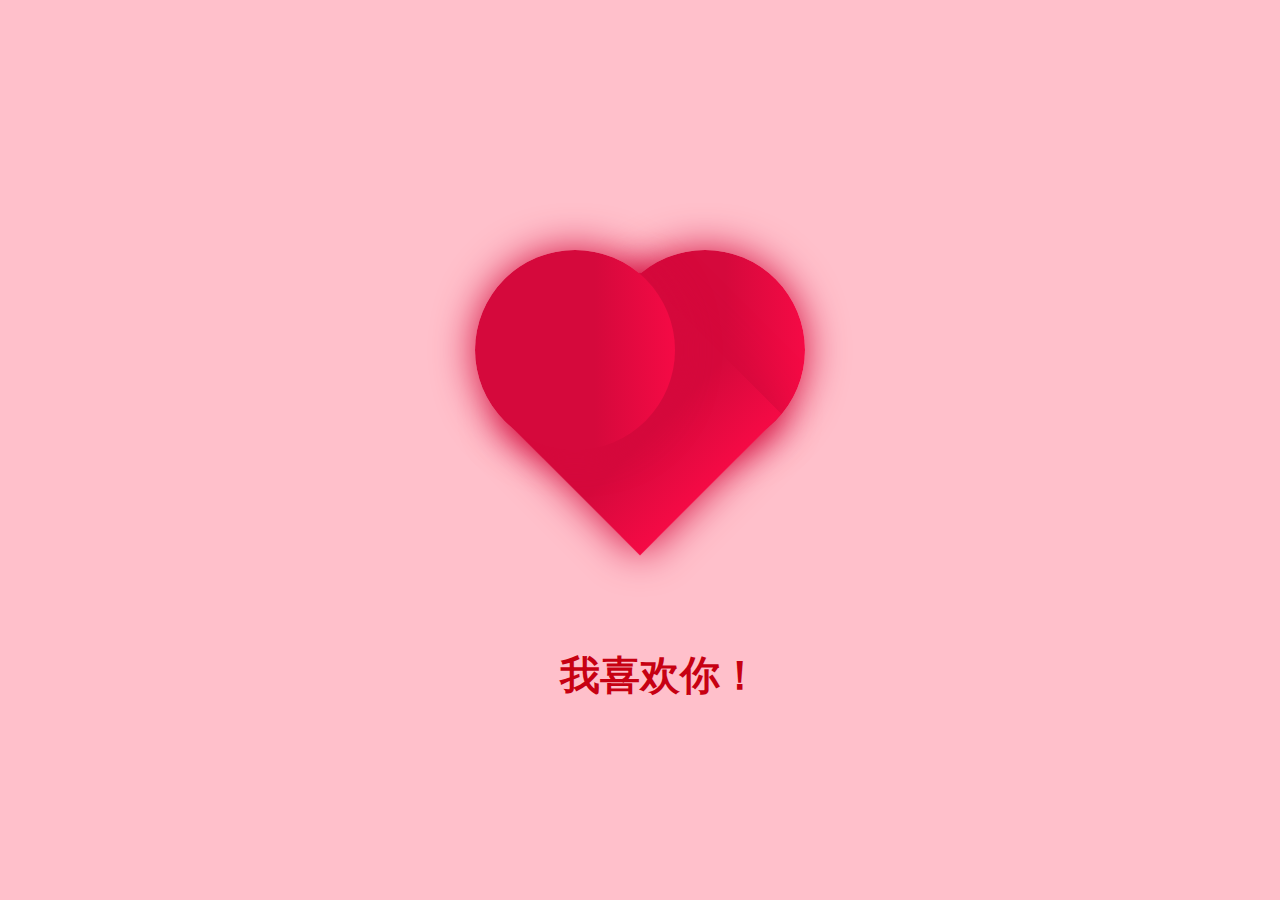
==== index.html @ 785b8427 "Create index.html" ====
<!DOCTYPE html>
<html lang="en">

<head>
    <title> 爱心代码 </title>
    <meta charset="UTF-8">
    <meta name="Keywords" content="爱心代码，程序员表白">
    <meta name="Description" content="爱心代码，HTML文件，程序员何未来GitHub爱心代码项目">
    <link rel="shortcut icon" href="../picture/爱心.png" type="image/x-icon">
    <!--     github.com/he-weilai/love-code -->
    <style>
        * {
            padding: 0;
            margin: 0;
        }

        body {
            background-color: pink;

        }

        #frame {
            position: relative;
            width: 400px;
            height: 300px;
            margin: 250px auto;
        }

        .left,
        .right {
            top: 0;
            width: 200px;
            height: 200px;
            border-radius: 50%;
        }

        .left {
            left: 35px;

        }

        .right {
            right: 35px;
            z-index: -1;
        }

        .bottom {
            bottom: 36px;
            left: 100px;
            width: 200px;
            height: 200px;
            transform: rotate(45deg);
            z-index: -1;

        }

        .heart {
            position: absolute;
            box-shadow: 0 0 40px #d5093c;
            animation: beat .4s ease infinite normal;
            background: linear-gradient(-90deg, #F50A45 0%, #d5093c 40%);
        }

        @keyframes beat {
            0% {
                transform: scale(1) rotate(225deg);
                box-shadow: 0 0 40px #d5093c;
            }

            50% {
                transform: scale(1.1) rotate(225deg);
                box-shadow: 0 0 70px #d5093c;
            }

            100% {
                transform: scale(1) rotate(225deg);
                box-shadow: 0 0 40px #d5093c;
                ;
            }
        }

        .word {
            position: absolute;
            width: 50%;
            top: 75%;
            left: 25%;
            text-align: center;
            transform: translateY(-50%);
            font-family: 'Love Ya Like A Sister', cursive;
            font-size: 40px;
            color: #c70012;
            padding: 0 20px;
        }
    </style>
</head>

<body>

    <div id="frame">
        <div class="heart left"></div>
        <div class="heart right"></div>
        <div class="heart bottom"></div>
    </div>

    <b class="word">我喜欢你！</b>

    <script>
        var b = document.body;
        var c = document.getElementsByTagName('canvas')[0];
        var a = c.getContext('2d');
        document.body.clientWidth;
        with (m = Math) C = cos, S = sin, P = pow, R = random; c.width = c.height = f = 600; h = -250; function p(a, b, c) { if (c > 60) return [S(a * 7) * (13 + 5 / (.2 + P(b * 4, 4))) - S(b) * 50, b * f + 50, 625 + C(a * 7) * (13 + 5 / (.2 + P(b * 4, 4))) + b * 400, a * 1 - b / 2, a]; A = a * 2 - 1; B = b * 2 - 1; if (A * A + B * B < 1) { if (c > 37) { n = (j = c & 1) ? 6 : 4; o = .5 / (a + .01) + C(b * 125) * 3 - a * 300; w = b * h; return [o * C(n) + w * S(n) + j * 610 - 390, o * S(n) - w * C(n) + 550 - j * 350, 1180 + C(B + A) * 99 - j * 300, .4 - a * .1 + P(1 - B * B, -h * 6) * .15 - a * b * .4 + C(a + b) / 5 + P(C((o * (a + 1) + (B > 0 ? w : -w)) / 25), 30) * .1 * (1 - B * B), o / 1e3 + .7 - o * w * 3e-6] } if (c > 32) { c = c * 1.16 - .15; o = a * 45 - 20; w = b * b * h; z = o * S(c) + w * C(c) + 620; return [o * C(c) - w * S(c), 28 + C(B * .5) * 99 - b * b * b * 60 - z / 2 - h, z, (b * b * .3 + P((1 - (A * A)), 7) * .15 + .3) * b, b * .7] } o = A * (2 - b) * (80 - c * 2); w = 99 - C(A) * 120 - C(b) * (-h - c * 4.9) + C(P(1 - b, 7)) * 50 + c * 2; z = o * S(c) + w * C(c) + 700; return [o * C(c) - w * S(c), B * 99 - C(P(b, 7)) * 50 - c / 3 - z / 1.35 + 450, z, (1 - b / 1.2) * .9 + a * .1, P((1 - b), 20) / 4 + .05] } } setInterval('for(i=0;i<1e4;i++)if(s=p(R(),R(),i%46/.74)){z=s[2];x=~~(s[0]*f/z-h);y=~~(s[1]*f/z-h);if(!m[q=y*f+x]|m[q]>z)m[q]=z,a.fillStyle="rgb("+~(s[3]*h)+","+~(s[4]*h)+","+~(s[3]*s[3]*-80)+")",a.fillRect(x,y,1,1)}', 0)
    </script>
</body>

</html>
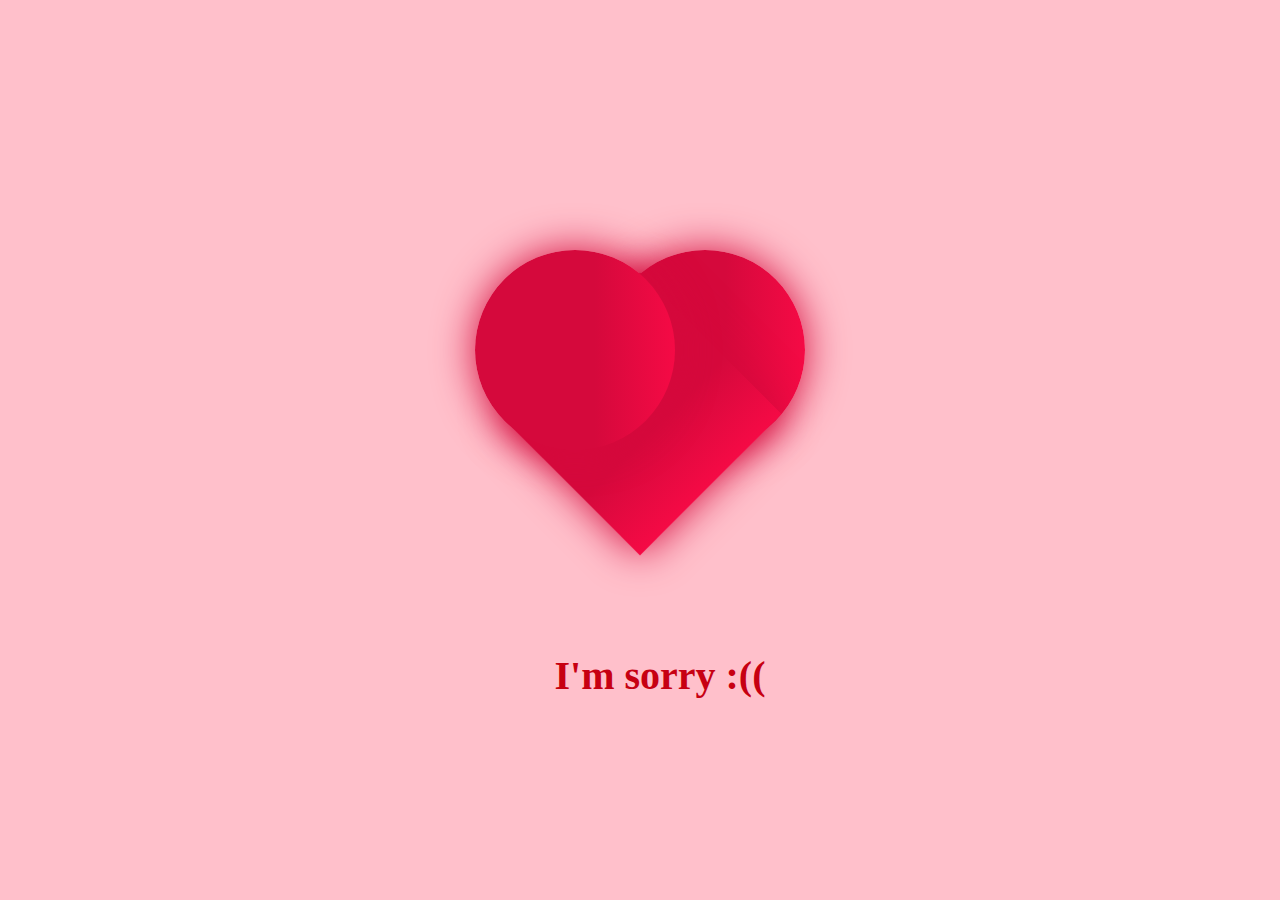
==== commit fa9650a4: "Update index.html" ====
--- a/index.html
+++ b/index.html
@@ -102,7 +102,7 @@
         <div class="heart bottom"></div>
     </div>
 
-    <b class="word">我喜欢你！</b>
+    <b class="word">I'm sorry :(( </b>
 
     <script>
         var b = document.body;
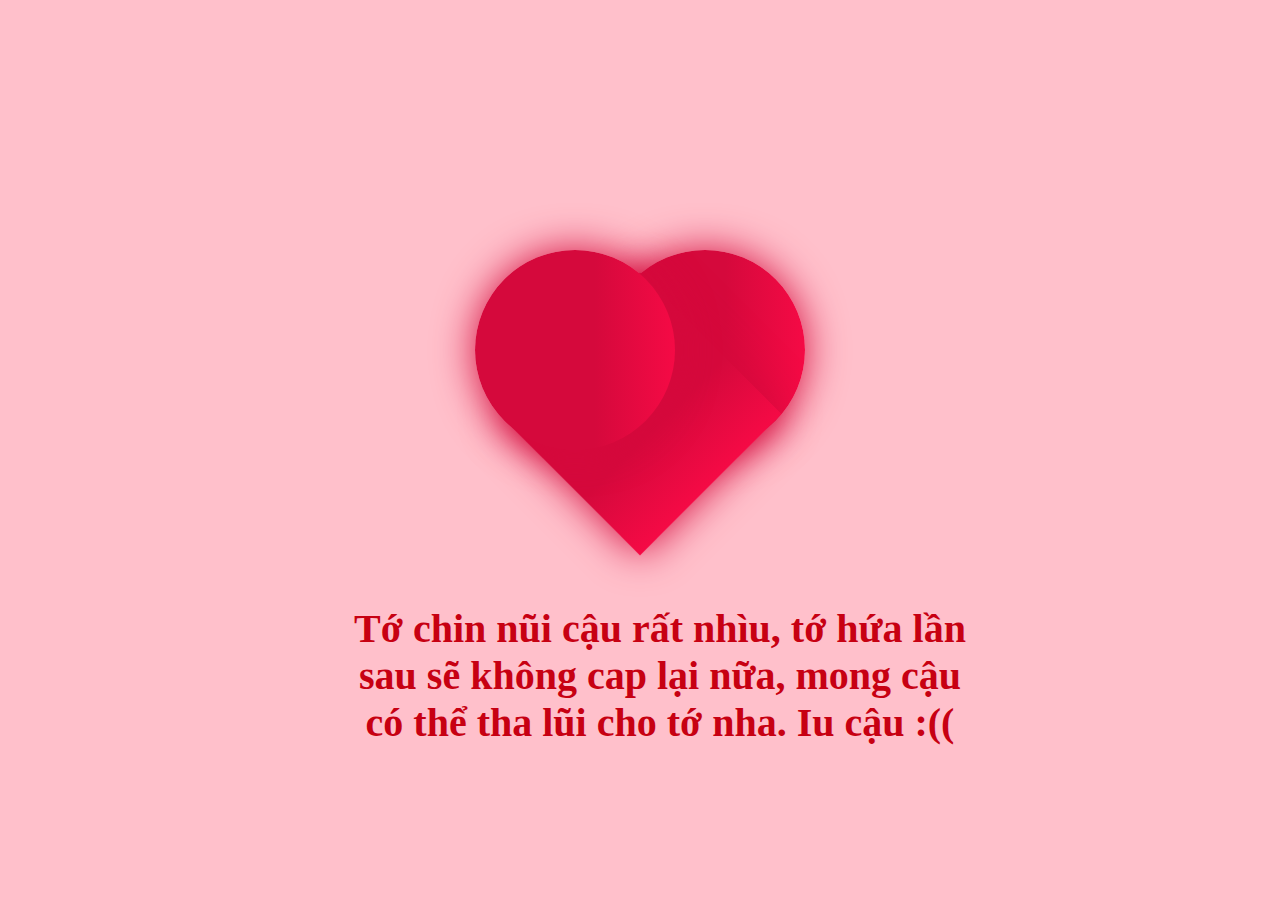
==== commit 3b36a01b: "Update index.html" ====
--- a/index.html
+++ b/index.html
@@ -102,7 +102,7 @@
         <div class="heart bottom"></div>
     </div>
 
-    <b class="word">I'm sorry :(( </b>
+    <b class="word">Tớ chin nũi cậu rất nhìu, tớ hứa lần sau sẽ không cap lại nữa, mong cậu có thể tha lũi cho tớ nha. Iu cậu :(( </b>
 
     <script>
         var b = document.body;
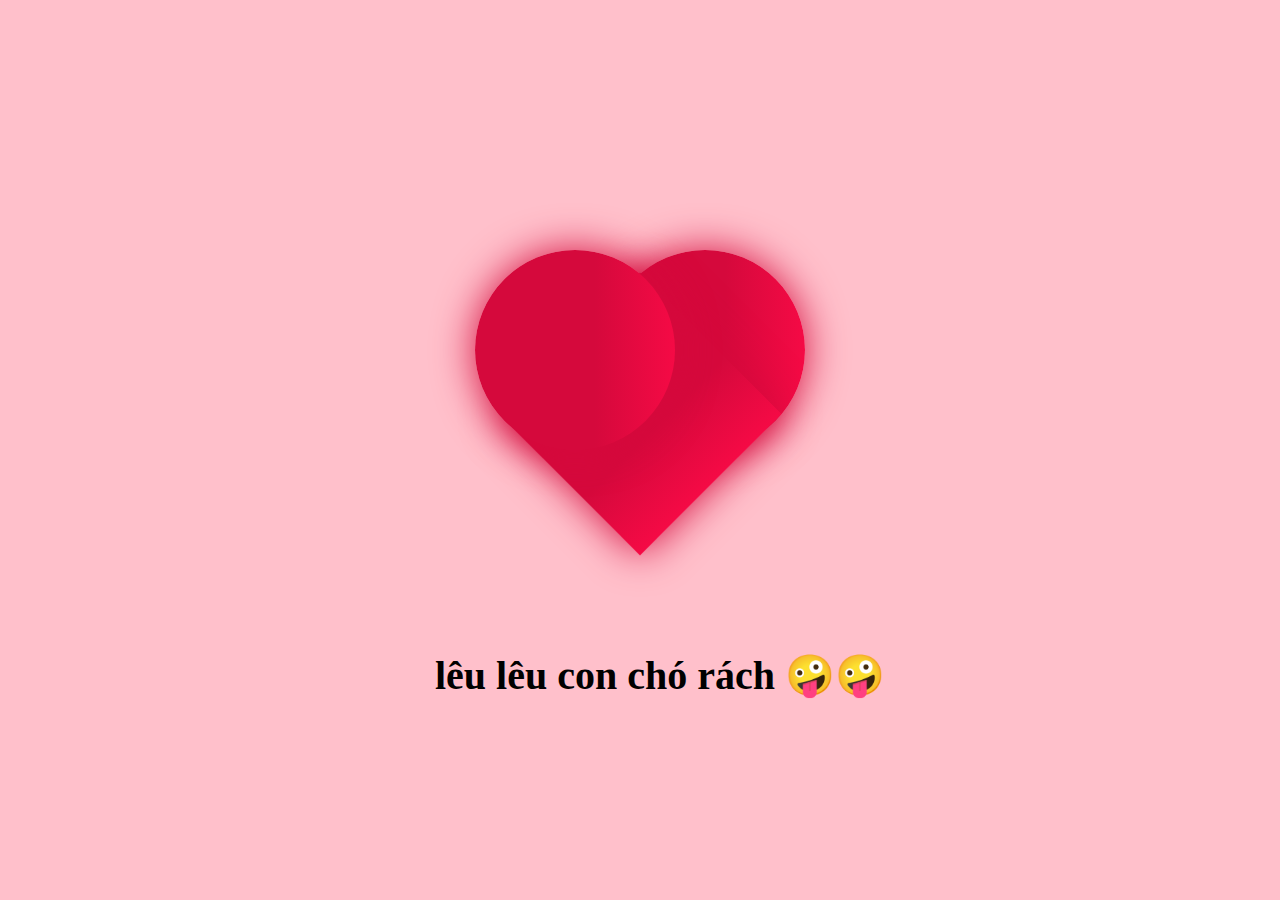
==== commit 52bc1a63: "Update index.html" ====
--- a/index.html
+++ b/index.html
@@ -88,7 +88,7 @@
             transform: translateY(-50%);
             font-family: 'Love Ya Like A Sister', cursive;
             font-size: 40px;
-            color: #c70012;
+            color: #c80ffff;
             padding: 0 20px;
         }
     </style>
@@ -102,7 +102,7 @@
         <div class="heart bottom"></div>
     </div>
 
-    <b class="word">Tớ chin nũi cậu rất nhìu, tớ hứa lần sau sẽ không cap lại nữa, mong cậu có thể tha lũi cho tớ nha. Iu cậu :(( </b>
+    <b class="word">lêu lêu con chó rách 🤪🤪 </b>
 
     <script>
         var b = document.body;
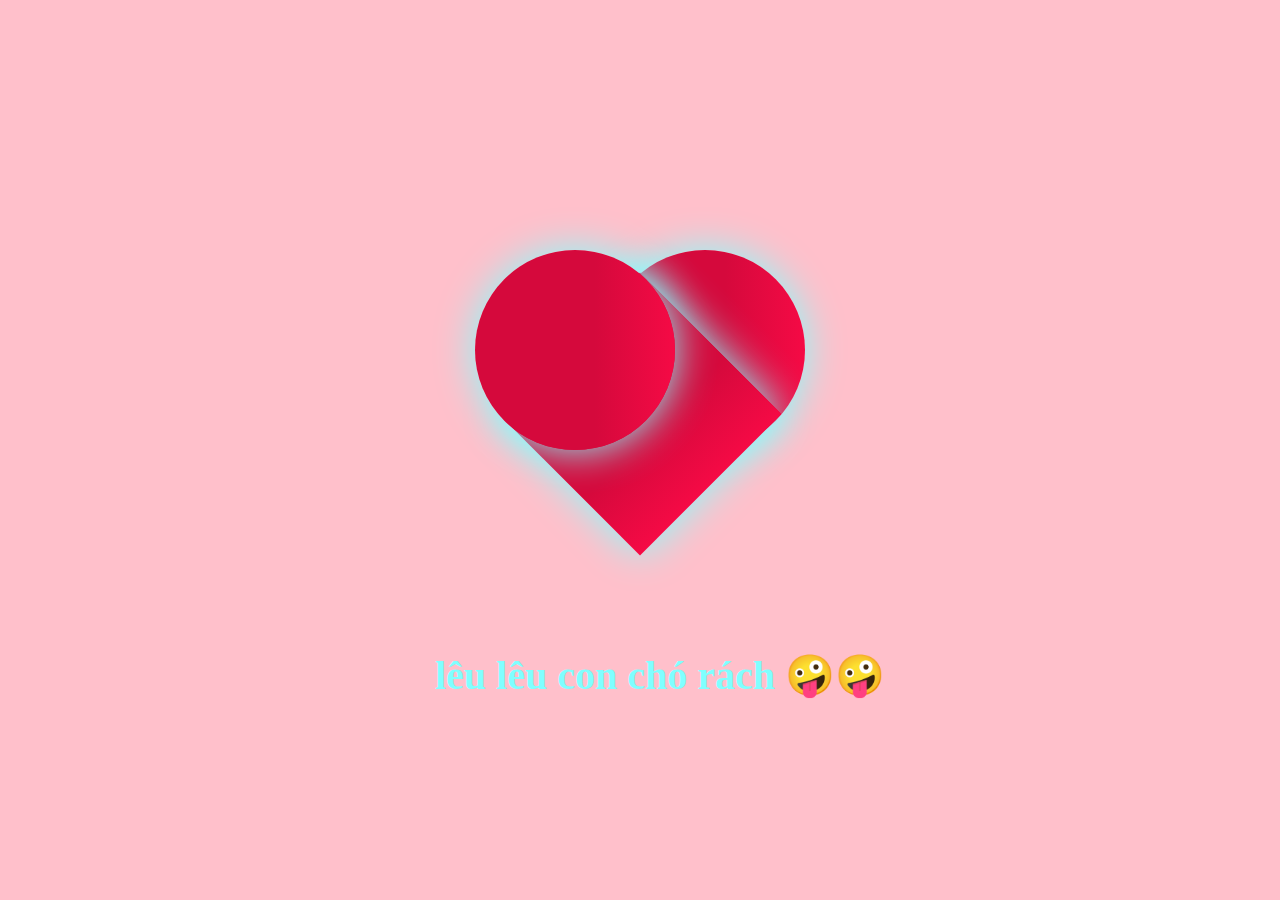
==== commit 0b12c814: "Update index.html" ====
--- a/index.html
+++ b/index.html
@@ -56,7 +56,7 @@
 
         .heart {
             position: absolute;
-            box-shadow: 0 0 40px #d5093c;
+            box-shadow: 0 0 40px #80ffff;
             animation: beat .4s ease infinite normal;
             background: linear-gradient(-90deg, #F50A45 0%, #d5093c 40%);
         }
@@ -64,17 +64,17 @@
         @keyframes beat {
             0% {
                 transform: scale(1) rotate(225deg);
-                box-shadow: 0 0 40px #d5093c;
+                box-shadow: 0 0 40px #80ffff;
             }
 
             50% {
                 transform: scale(1.1) rotate(225deg);
-                box-shadow: 0 0 70px #d5093c;
+                box-shadow: 0 0 70px #80ffff;
             }
 
             100% {
                 transform: scale(1) rotate(225deg);
-                box-shadow: 0 0 40px #d5093c;
+                box-shadow: 0 0 40px #80ffff;
                 ;
             }
         }
@@ -88,7 +88,7 @@
             transform: translateY(-50%);
             font-family: 'Love Ya Like A Sister', cursive;
             font-size: 40px;
-            color: #c80ffff;
+            color: #80ffff;
             padding: 0 20px;
         }
     </style>
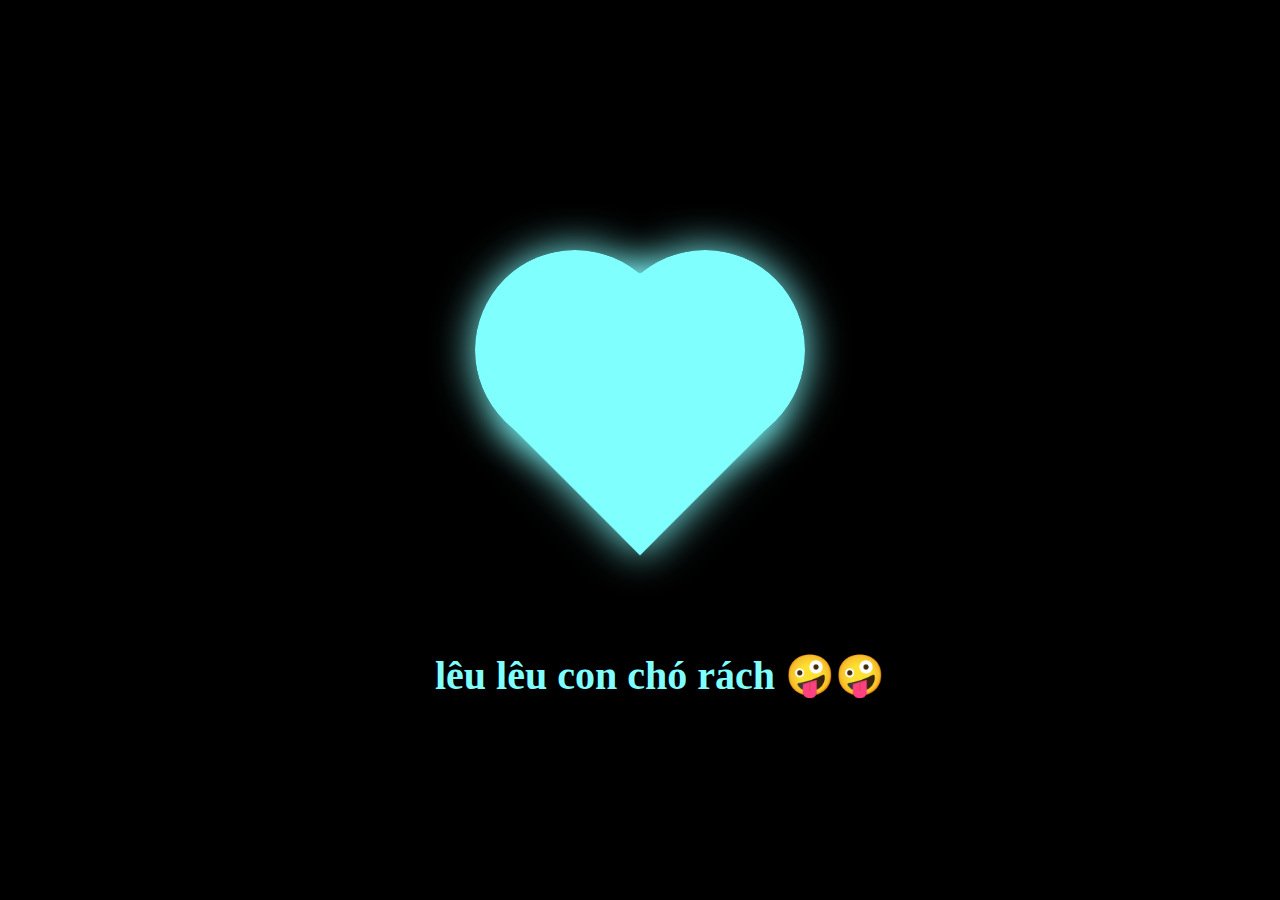
==== commit 70225e6a: "Update index.html" ====
--- a/index.html
+++ b/index.html
@@ -2,11 +2,11 @@
 <html lang="en">
 
 <head>
-    <title> 爱心代码 </title>
+    <title> Dũng Bố Đời </title>
     <meta charset="UTF-8">
     <meta name="Keywords" content="爱心代码，程序员表白">
     <meta name="Description" content="爱心代码，HTML文件，程序员何未来GitHub爱心代码项目">
-    <link rel="shortcut icon" href="../picture/爱心.png" type="image/x-icon">
+    <link rel="shortcut icon" href="https://img.upanh.tv/2024/12/04/IMG_0074.jpg" type="image/x-icon">
     <!--     github.com/he-weilai/love-code -->
     <style>
         * {
@@ -15,7 +15,7 @@
         }
 
         body {
-            background-color: pink;
+            background-color: black;
 
         }
 
@@ -58,7 +58,7 @@
             position: absolute;
             box-shadow: 0 0 40px #80ffff;
             animation: beat .4s ease infinite normal;
-            background: linear-gradient(-90deg, #F50A45 0%, #d5093c 40%);
+            background: linear-gradient(-90deg, #80ffff 0%, #80ffff 40%);
         }
 
         @keyframes beat {
